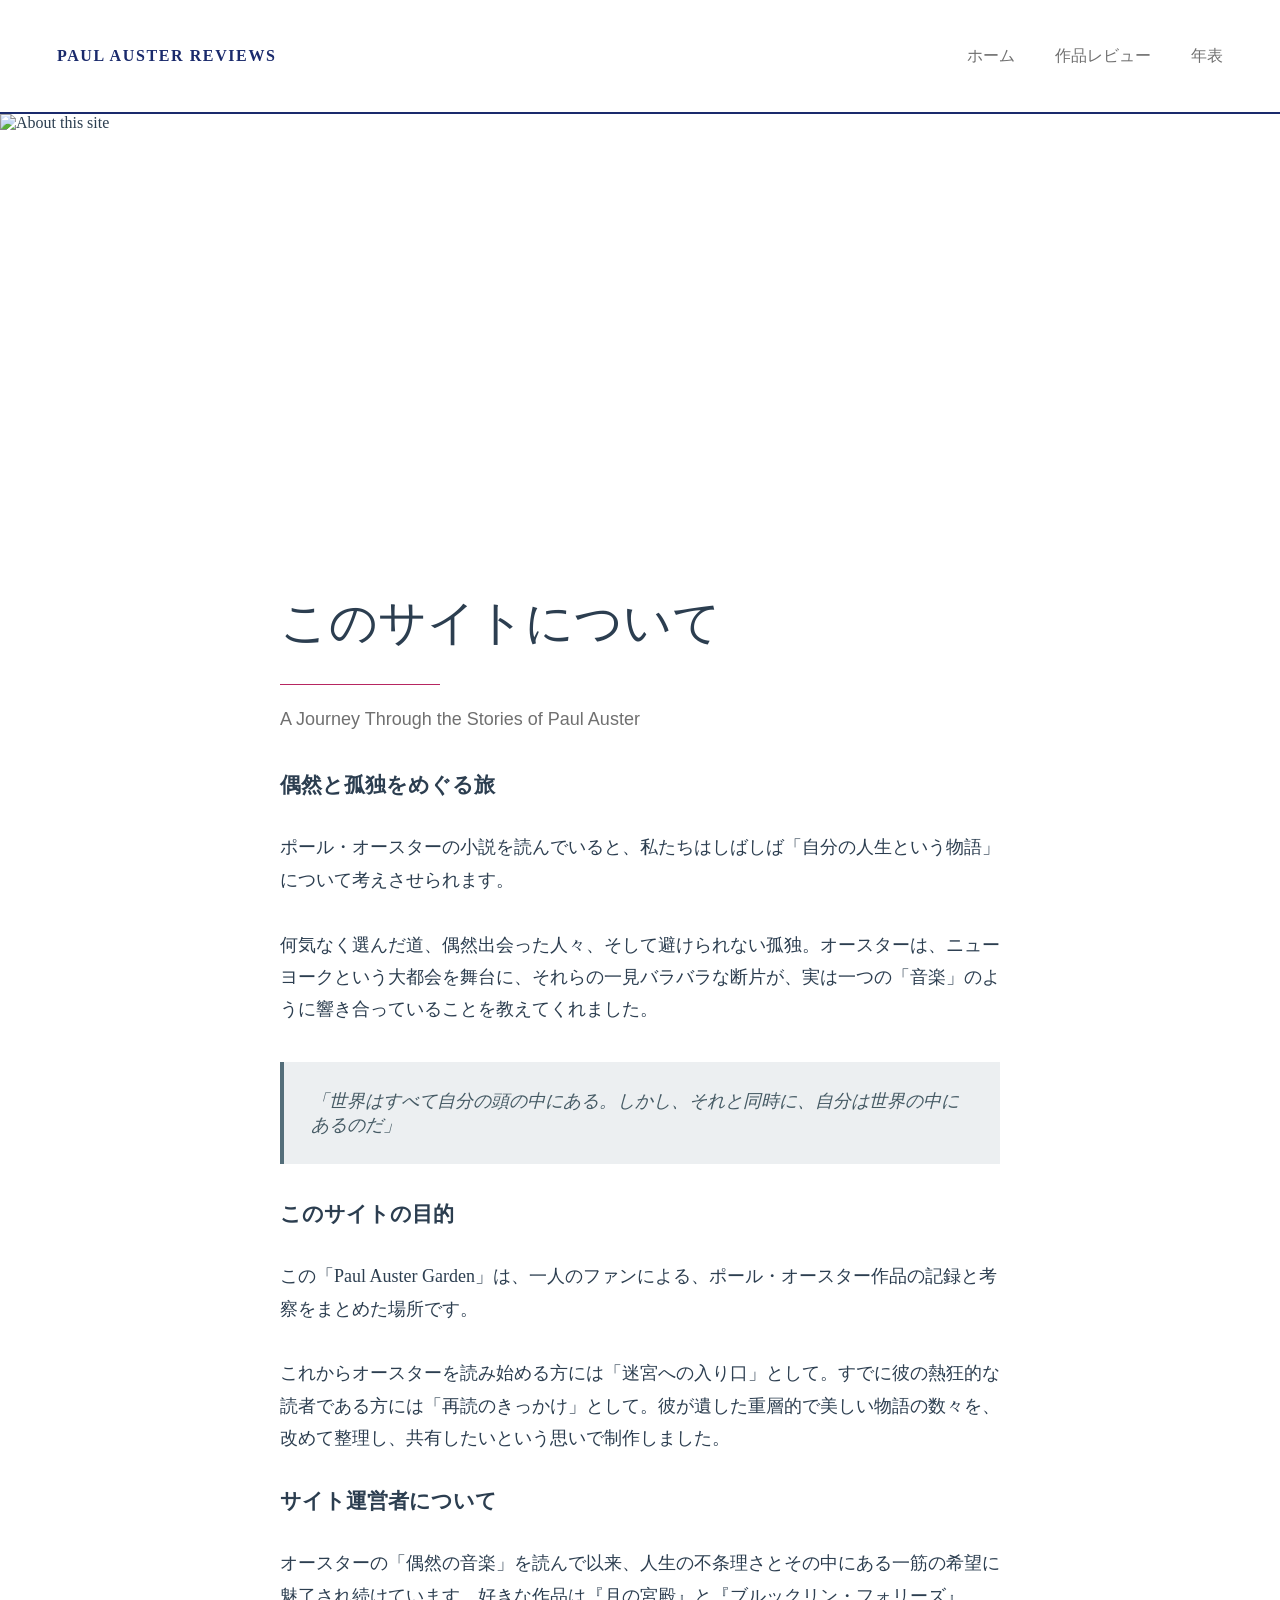
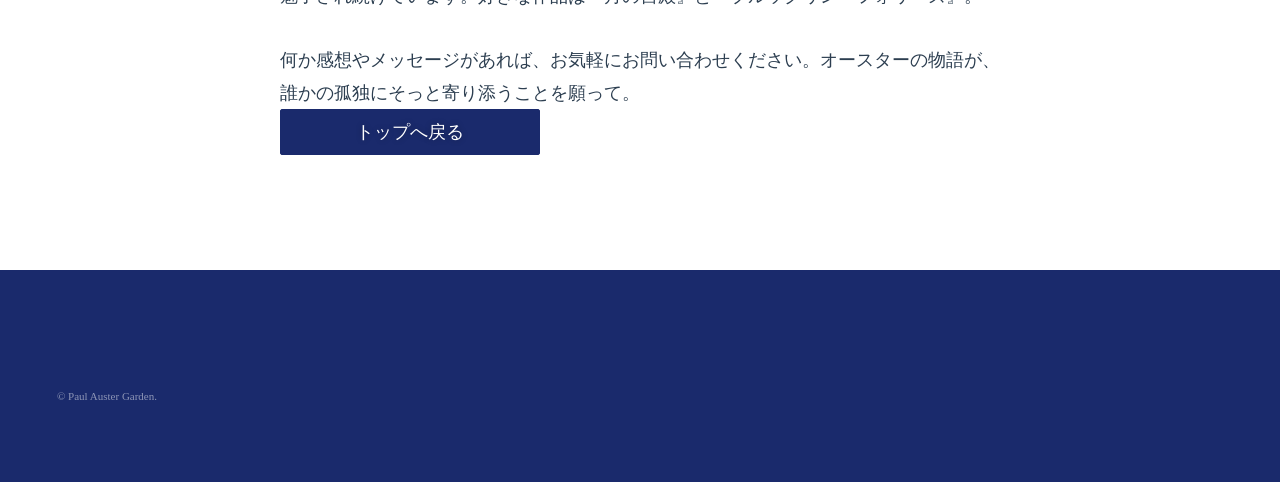
==== about.html @ 7e1f79be "Create about.html" ====
<!DOCTYPE html>
<html lang="ja">
<head>
	<meta charset="UTF-8">
	<meta name="viewport" content="width=device-width">
	<title>About - Paul Auster Garden</title>
	<link href="style.css" rel="stylesheet">
</head>
<body>

<header class="header">
	<div class="header-container w-container">
		<div class="site">
			<a href="index.html">
				<span style="font-family: 'Montserrat'; font-weight: bold; color: #1a2a6c;">PAUL AUSTER REVIEWS</span>
			</a>
		</div>
		<nav class="nav">
			<ul>
				<li><a href="index.html">ホーム</a></li>
				<li><a href="index.html#reviews">作品レビュー</a></li>
				<li><a href="index.html#chronology">年表</a></li>
			</ul>
		</nav>
	</div>
</header>

<main class="entry">
	<figure class="entry-img">
		<img src="img/about-main.jpg" alt="About this site" width="1600" height="600">
	</figure>

	<div class="w-container">
		<div class="entry-header">
			<h2 class="heading-decoration">このサイトについて</h2>
			<p class="subtitle">A Journey Through the Stories of Paul Auster</p>
		</div>

		<div class="entry-container">
			<h3>偶然と孤独をめぐる旅</h3>
			<p>
				ポール・オースターの小説を読んでいると、私たちはしばしば「自分の人生という物語」について考えさせられます。
			</p>
			<p>
				何気なく選んだ道、偶然出会った人々、そして避けられない孤独。オースターは、ニューヨークという大都会を舞台に、それらの一見バラバラな断片が、実は一つの「音楽」のように響き合っていることを教えてくれました。
			</p>

			<blockquote>
				「世界はすべて自分の頭の中にある。しかし、それと同時に、自分は世界の中にあるのだ」
			</blockquote>

			<h3>このサイトの目的</h3>
			<p>
				この「Paul Auster Garden」は、一人のファンによる、ポール・オースター作品の記録と考察をまとめた場所です。
			</p>
			<p>
				これからオースターを読み始める方には「迷宮への入り口」として。すでに彼の熱狂的な読者である方には「再読のきっかけ」として。彼が遺した重層的で美しい物語の数々を、改めて整理し、共有したいという思いで制作しました。
			</p>

			<h3>サイト運営者について</h3>
			<p>
				オースターの「偶然の音楽」を読んで以来、人生の不条理さとその中にある一筋の希望に魅了され続けています。好きな作品は『月の宮殿』と『ブルックリン・フォリーズ』。
			</p>
			<p>
				何か感想やメッセージがあれば、お気軽にお問い合わせください。オースターの物語が、誰かの孤独にそっと寄り添うことを願って。
			</p>
		</div>

		<div class="entry-footer">
			<a href="index.html" class="btn">トップへ戻る</a>
		</div>
	</div>
</main>

<footer class="footer">
	<div class="footer-container w-container">
		<div class="footer-copy">© Paul Auster Garden.</div>
	</div>
</footer>

</body>
</html>
---- style.css ----
@charset "UTF-8";

/* 基本 */
:root {
	--v-space: clamp(90px, 9vw, 120px);
}

body {
	margin: 0;
	background-color: #eeeeee;
	color: #222222;
	font-family: sans-serif;
}

h1, h2, h3, h4, h5, h6, p, figure, ul {
	margin: 0;
	padding: 0;
	list-style: none;
}

p {
	line-height: 1.8;
}

a {
	color: inherit;
	text-decoration: none;
}

a:hover {
	filter: brightness(90%) contrast(120%);
}

img {
	display: block;
	max-width: 100%;
	height: auto;
}


/* 横幅と左右の余白 */
.w-container {
	width: min(92%, 1166px);
	margin: auto;
	position: relative;
}

/* ヘッダー */
.header {
	height: 112px;
	background-color: #ffffff;
}

.header-container {
	display: flex;
	justify-content: space-between;
	align-items: center;
	height: 100%;
}

/* ナビゲーションボタン */
.navbtn {
	padding: 0;
	outline: none;
	border: none;
	background: transparent;
	cursor: pointer;
	color: #aaaaaa;
	font-size: 30px;
}

.open .navbtn {
	z-index: 110;
	color: #ffffff;
}

.navbtn .fa-bars {
	display: revert;
}
.open .navbtn .fa-bars {
	display: none;
}

.navbtn .fa-times {
	display: none;
}
.open .navbtn .fa-times {
	display: revert;
}

@media (min-width: 768px) {
	.navbtn {
		display: none;
	}
}

/* ナビゲーションメニュー：モバイル */
@media (max-width: 767px) {
	.nav {
		position: fixed;
		inset: 0 -100% 0 100%;
		z-index: 100;
		background-color: #4e483ae6;
		transition: transform 0.3s;
	}

	.open .nav {
		transform: translate(-100%, 0);
	}

	.open body {
		position: fixed;
		overflow: hidden;
	}

	.nav ul {
		display: flex;
		flex-direction: column;
		justify-content: center;
		align-items: center;
		height: 100%;
		gap: 40px;
		color: #ffffff;
	}
}

/* ナビゲーションメニュー：PC */
@media (min-width: 768px) {
	.nav ul {
		display: flex;
		gap: 40px;
		color: #707070;
	}
}

/* ヒーロー */
.hero {
	height: 650px;
	background-image: url(img/hero.jpg);
	background-position: center;
	background-size: cover;
}

.hero-container {
	display: grid;
	justify-items: center;
	align-content: center;
	height: 100%;
}

.hero h1 {
	margin-bottom: 42px;
	font-family: "Montserrat", sans-serif;
	font-size: clamp(48px, 5vw, 68px);
	min-height: 0vw;
	font-weight: 400;
	line-height: 1.3;
	text-align: center;
}

.hero p {
	margin-bottom: 72px;
}

/* ボタン */
.btn {
	display: block;
	width: 260px;
	padding: 10px;
	box-sizing: border-box;
	border-radius: 4px;
	background-color: #e8b368;
	color: #ffffff;
	font-size: 18px;
	text-align: center;
	text-shadow: 0 0 6px #00000052;
}

.btn-accent {
	background-color: #b72661;
}

/* 画像とテキスト */
.imgtext {
	padding: var(--v-space) 0;
	background-color: #ffffff;
}

.imgtext + .imgtext {
	padding-top: 0;
}

.imgtext-container {
	display: flex;
	flex-direction: column;
	gap: clamp(45px, 6vw, 80px);
}

@media (min-width: 768px) {
	.imgtext-container {
		flex-direction: row;
		align-items: center;
	}

	.imgtext-container.reverse {
		flex-direction: row-reverse;
	}

	.imgtext-container > .text {
		flex: 1;
		min-width: 17em;
  	}

	.imgtext-container > .img {
		flex: 2;
	}
}

/* タイトルとサブタイトル（赤色の短い線で装飾） */
.heading-decoration {
	font-size: clamp(30px, 3vw, 40px);
	min-height: 0vw;
	font-weight: 400;
}

.heading-decoration::after {
	display: block;
	content: '';
	width: 160px;
	height: 0px;
	border-top: solid 1px #b72661;
	margin-top: 0.6em;
}

.heading-decoration + p {
	margin-top: 1em;
	margin-bottom: 2em;
	color: #707070;
	font-family: "Montserrat", sans-serif;
	font-size: 18px;
}


/* 記事一覧 */
.posts {
	padding: var(--v-space) 0;
	background-color: #f3f1ed;
}

.posts-container {
	display: grid;
	grid-template-columns: repeat(2, 1fr);
	gap: 32px 25px;
}

@media (min-width: 768px) {
	.posts-container {
		grid-template-columns: repeat(3, 1fr);
	}
}

/* 記事一覧の記事 */
.post a {
	display: block;
}

.post h3 {
	margin: 1em 0 0.5em;
	font-size: clamp(12px, 2vw, 20px);
	min-height: 0vw;
}

.post p {
	max-width: 20em;
	font-size: clamp(10px, 1.6vw, 14px);
	min-height: 0vw;
}

.post img {
	aspect-ratio: 3 / 2;
	object-fit: cover;
	width: 100%;
}

@supports not (aspect-ratio: 3 / 2) {
	.post img {
		height: 180px;
	}
}

/* パーツの見出し */
.heading {
	position: absolute;
	top: calc((var(--v-space) + 0.6em) * -1);
	font-family: "Montserrat", sans-serif;
	font-size: clamp(40px, 5.2vw, 70px);
	min-height: 0vw;
	font-weight: 300;
}

.heading span {
	display: block;
	color: #666666;
	font-size: 18px;
}


/* フッター */
.footer {
	padding: 70px 0;
	background-color: #ffffff;
	color: #707070;
	font-size: 13px;
}

.footer-container {
	display: grid;
	gap: 50px;
	justify-items: center;
}

@media (min-width: 768px) {
	.footer-container {
		grid-template-columns: auto auto;
		grid-template-rows: auto auto auto;
		gap: 20px;
	}

	.footer-container > .footer-site {
		margin-bottom: 20px;
	}

	.footer-container > *:not(.footer-sns) {
		justify-self: start;
	}
	
	.footer-container > .footer-sns {
		grid-column: 2;
		grid-row: 1 / 4;
		justify-self: end;
		align-self: center;
	}
}


/* フッター：SNSメニュー */
.footer-sns {
	display: flex;
	gap: 24px;
	font-size: 24px;
}

.footer-sns a {
	display: grid;
	place-items: center;
	width: 36px;
	aspect-ratio: 1 / 1;
	background-color: #cccccc;
	color: #ffffff;
	clip-path: circle(50%);
}

@supports not (aspect-ratio: 1 / 1) {
	.footer-sns a {
		height: 36px;
	}
}


/* フッター：テキストメニュー */
.footer-menu {
	display: flex;
	flex-wrap: wrap;
	justify-content: center;
	gap: 20px;
}


/* 記事 */
.entry {
	padding-bottom: var(--v-space);
	background-color: #ffffff;
}

.entry-img img {
	width: 100%;
	max-height: 400px;
	object-fit: cover;
	margin-bottom: calc(var(--v-space) * 2 / 3);
}

.entry .w-container {
	max-width: 720px;
}

.entry .heading-decoration {
	font-size: clamp(30px, 6.25vw, 48px);
}

.entry-container {
	font-size: clamp(16px, 2.4vw, 18px);
}

.entry-container :where(h1, h2, h3, h4, h5, h6, p, figure, ul) {
	margin-top: revert;
	margin-bottom: revert;
	padding: revert;
	list-style: revert;
}

.entry-container p {
	margin: 1.8em 0;
}

.entry-container > :first-child {
	margin-top: 0;
}

.entry-container > :last-child {
	margin-bottom: 0;
}


/* プラン */
.plans {
	padding: var(--v-space) 0;
	background-color: #e9e5e9;
}

.plans-container {
	display: grid;
	gap: 27px;
}

@media (min-width: 768px) {
	.plans-container {
		grid-template-columns: repeat(3, 1fr);
	}
}

/* プラン：カード */
.plan {
	display: flex;
	flex-direction: column;
	padding: 60px 27px;
	border-radius: 20px;
	background-color: #ffffff;
}

.plan h3 {
	margin-bottom: 38px;
	font-family: "Montserrat", sans-serif;
	font-size: 38px;
	font-weight: 400;
}

.plan .desc {
	margin-bottom: 38px;
}

.plan .price {
	margin-top: auto;
	margin-bottom: 22px;
	font-size: 26px;
	font-weight: bold;
}

.plan .btn {
	width: auto;
}
/* --- 
   Paul Auster Style Adjustments
   --- */

/* 全体のトーン：紙のような質感と深いネイビー */
body {
    background-color: #f0f2f5; /* 落ち着いた背景グレー */
    color: #2c3e50; /* 濃いネイビーグレー */
    font-family: "Georgia", "Hiragino Mincho ProN", serif; /* 文学的なセリフ体推奨 */
}

/* ヘッダー：境界線を細く知的な印象に */
.header {
    border-bottom: 2px solid #1a2a6c;
}

.header-container .site span {
    letter-spacing: 0.1em;
}

/* ヒーローエリア：オースターの都会的な孤独感を演出 */
.hero {
    position: relative;
    background-color: #1a2a6c; /* 画像がない場合のフォールバック */
}

.hero::after {
    content: '';
    position: absolute;
    inset: 0;
    background: rgba(26, 42, 108, 0.4); /* ネイビーのオーバーレイ */
}

.hero-container {
    z-index: 1;
}

.hero h1 {
    font-family: "Montserrat", sans-serif;
    letter-spacing: 0.2em;
    font-weight: 300;
    text-transform: uppercase;
}

/* ボタン：装飾を排したミニマルなデザイン */
.btn {
    background-color: #1a2a6c;
    border: 1px solid #1a2a6c;
    border-radius: 2px; /* 角を鋭角にして都会的に */
    font-family: "Montserrat", sans-serif;
    transition: all 0.4s ease;
}

.btn:hover {
    background-color: transparent;
    color: #1a2a6c;
    filter: none;
}

/* セクション見出し：背景の巨大文字をさらに薄く */
.heading {
    color: rgba(207, 216, 220, 0.3); /* より背景に溶け込ませる */
}

.heading span {
    color: #1a2a6c;
    border-bottom: 1px solid #1a2a6c;
    display: inline-block;
    padding-bottom: 5px;
}

/* 年表：線をより細く、繊細に */
.timeline {
    background-color: #ffffff;
}

.timeline-container::before {
    width: 1px; /* 線を細く */
    background-color: #cfd8dc; /* 線は主張しすぎないグレーに */
}

.timeline-item .year {
    color: #1a2a6c;
    font-size: 1.2rem;
}

.timeline-item .content {
    background-color: #f8f9fa;
    border-left: 3px solid #1a2a6c; /* ネイビーの縦線で強調 */
    box-shadow: 0 4px 15px rgba(0,0,0,0.05);
}

/* 引用文（blockquote）：レビューページ用 */
blockquote {
    margin: 2em 0;
    padding: 1.5em;
    background-color: #eceff1;
    border-left: 4px solid #546e7a;
    font-style: italic;
    color: #455a64;
}

/* 記事カード：タイポグラフィの調整 */
.post h3 {
    color: #1a2a6c;
    font-family: "Montserrat", sans-serif;
    font-weight: 400;
}

.post p {
    color: #546e7a;
}

.footer {
	padding: 80px 0 40px;
	background-color: #1a2a6c; /* 深いネイビーに変更 */
	color: #ffffff; /* 文字を白に */
}

.footer-menu a {
	color: rgba(255, 255, 255, 0.7); /* 少し透けた白 */
}

.footer-menu a:hover {
	color: #ffffff; /* ホバーでハッキリさせる */
}

.footer-copy {
	color: rgba(255, 255, 255, 0.5);
	font-size: 11px;
	margin-top: 40px;
}

/* --- 年表（Timeline）の細部調整 --- */
.timeline {
    padding: var(--v-space) 0;
    position: relative;
    overflow: hidden;
}

.timeline-container {
    position: relative;
    max-width: 800px;
    margin: 40px auto 0;
    padding-left: 40px;
}

/* 垂直な線（より細く知的に） */
.timeline-container::before {
    content: '';
    position: absolute;
    left: 7px;
    top: 0;
    bottom: 0;
    width: 1px;
    background-color: #cfd8dc;
}

/* 各年代のドット */
.timeline-item {
    position: relative;
    margin-bottom: 60px;
}

.timeline-item::before {
    content: '';
    position: absolute;
    left: -38px; /* 線の位置に合わせる */
    top: 8px;
    width: 9px;
    height: 9px;
    border-radius: 50%;
    background-color: #1a2a6c;
    border: 3px solid #f0f2f5; /* 背景色と同じ色で縁取り */
    z-index: 2;
}

.timeline-item .year {
    font-family: "Montserrat", sans-serif;
    font-size: 1.1rem;
    font-weight: 400;
    color: #1a2a6c;
    margin-bottom: 10px;
}

/* 内容のボックス（影を抑えてフラットに） */
.timeline-item .content {
    background-color: #ffffff;
    padding: 25px;
    border-radius: 2px;
    border-left: 3px solid #1a2a6c;
    box-shadow: 0 2px 10px rgba(0,0,0,0.05);
}

.timeline-item h3 {
    font-size: 1.2rem;
    margin-bottom: 10px;
    color: #1a2a6c;
}

/* レスポンシブ調整（PCでの見栄え） */
@media (min-width: 768px) {
    .timeline-container {
        padding-left: 60px;
    }
    .timeline-container::before {
        left: 20px;
    }
    .timeline-item::before {
        left: -46px;
    }
}
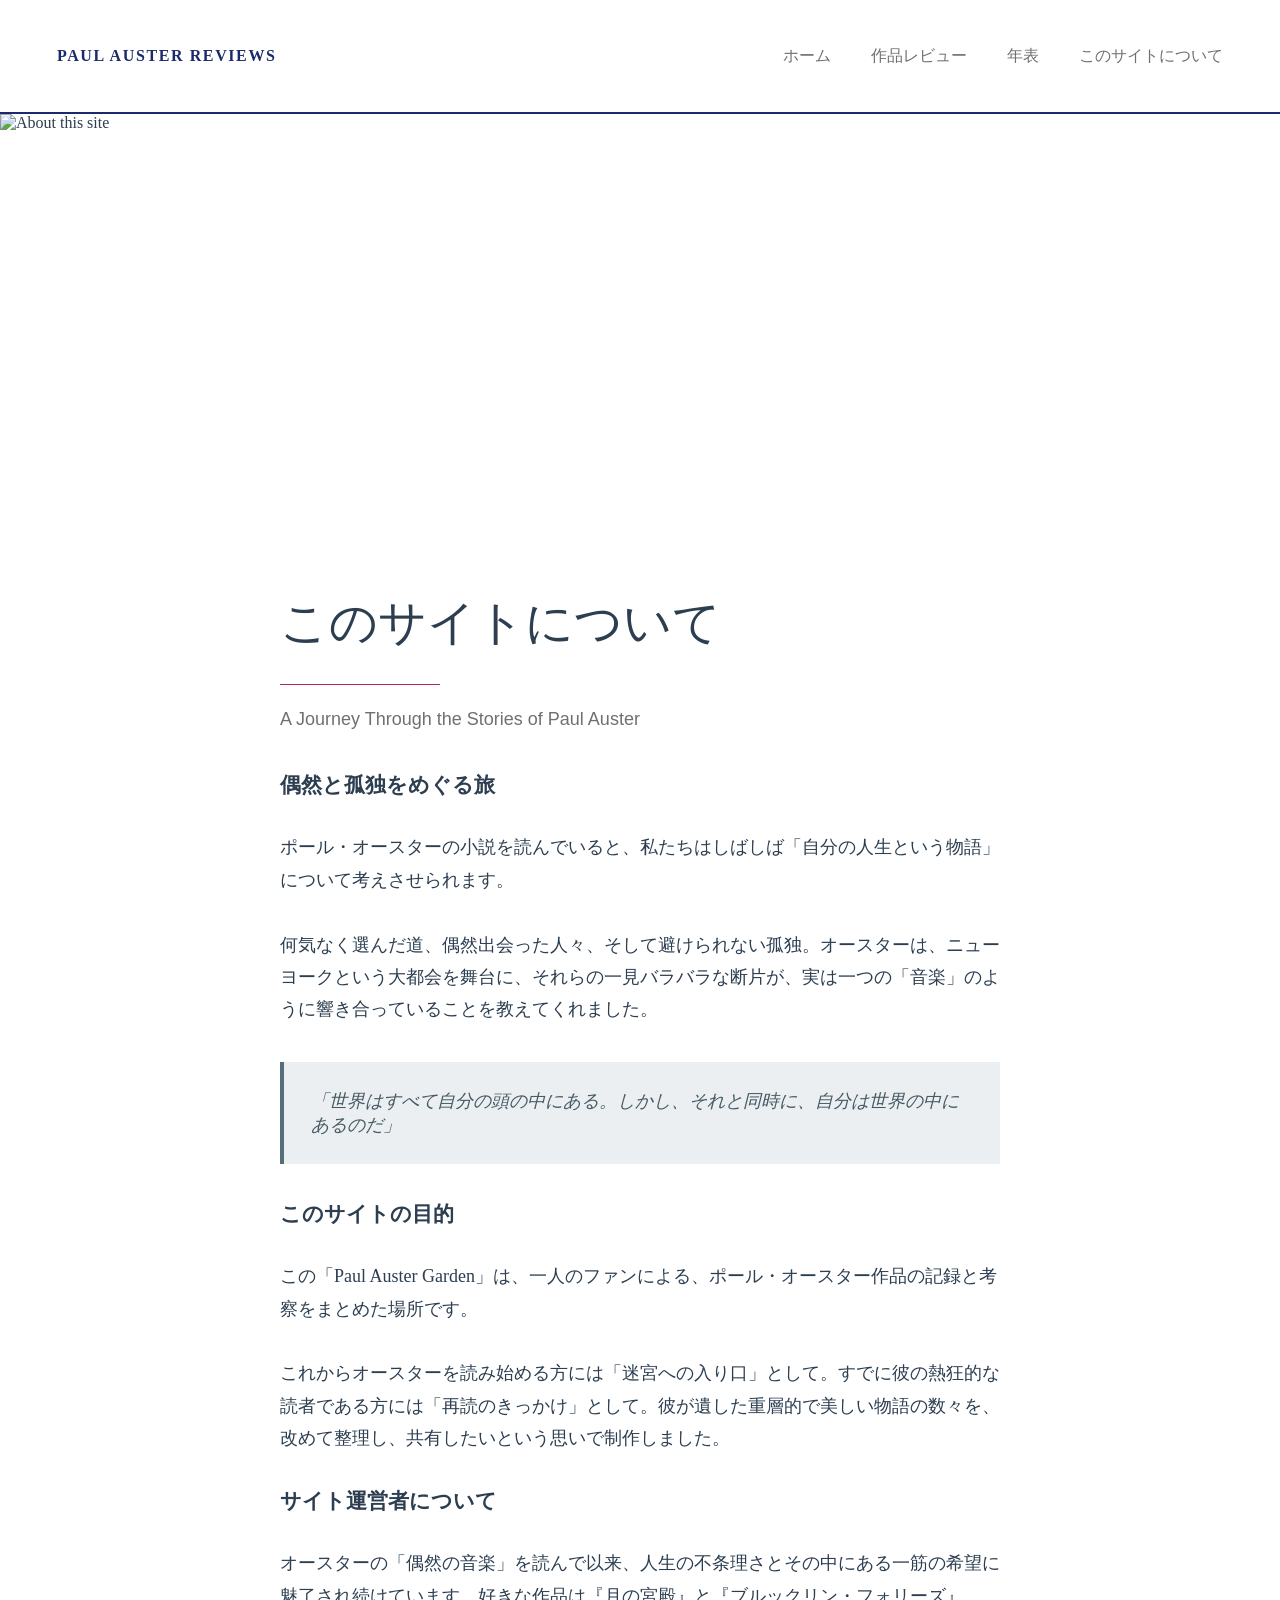
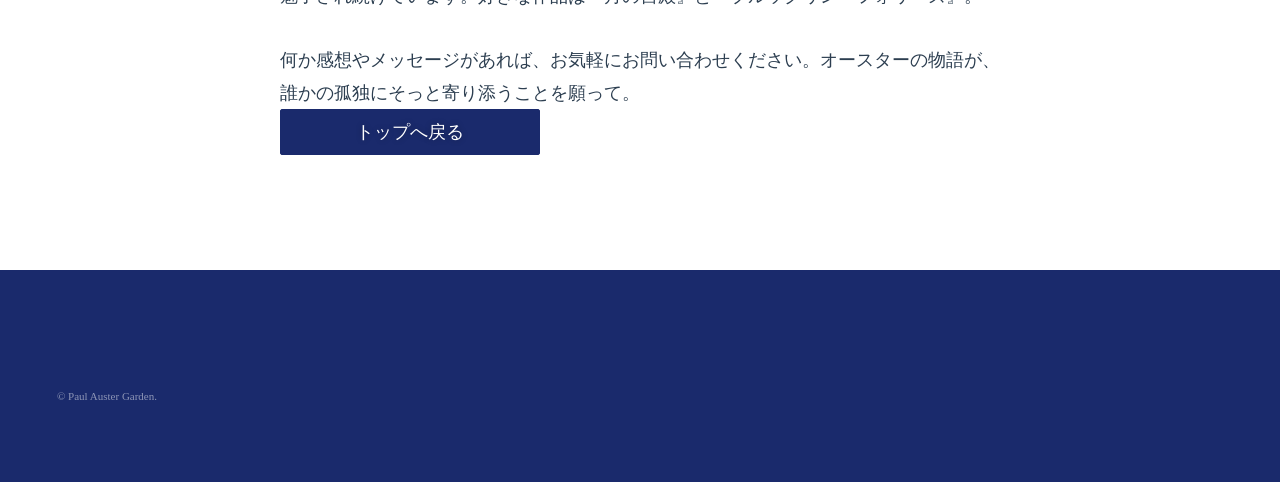
==== commit e2e586c7: "Update about.html" ====
--- a/about.html
+++ b/about.html
@@ -16,12 +16,13 @@
 			</a>
 		</div>
 		<nav class="nav">
-			<ul>
-				<li><a href="index.html">ホーム</a></li>
-				<li><a href="index.html#reviews">作品レビュー</a></li>
-				<li><a href="index.html#chronology">年表</a></li>
-			</ul>
-		</nav>
+    <ul>
+        <li><a href="index.html">ホーム</a></li>
+        <li><a href="index.html#reviews">作品レビュー</a></li>
+        <li><a href="index.html#chronology">年表</a></li>
+        <li><a href="about.html">このサイトについて</a></li>
+    </ul>
+</nav>
 	</div>
 </header>
 
